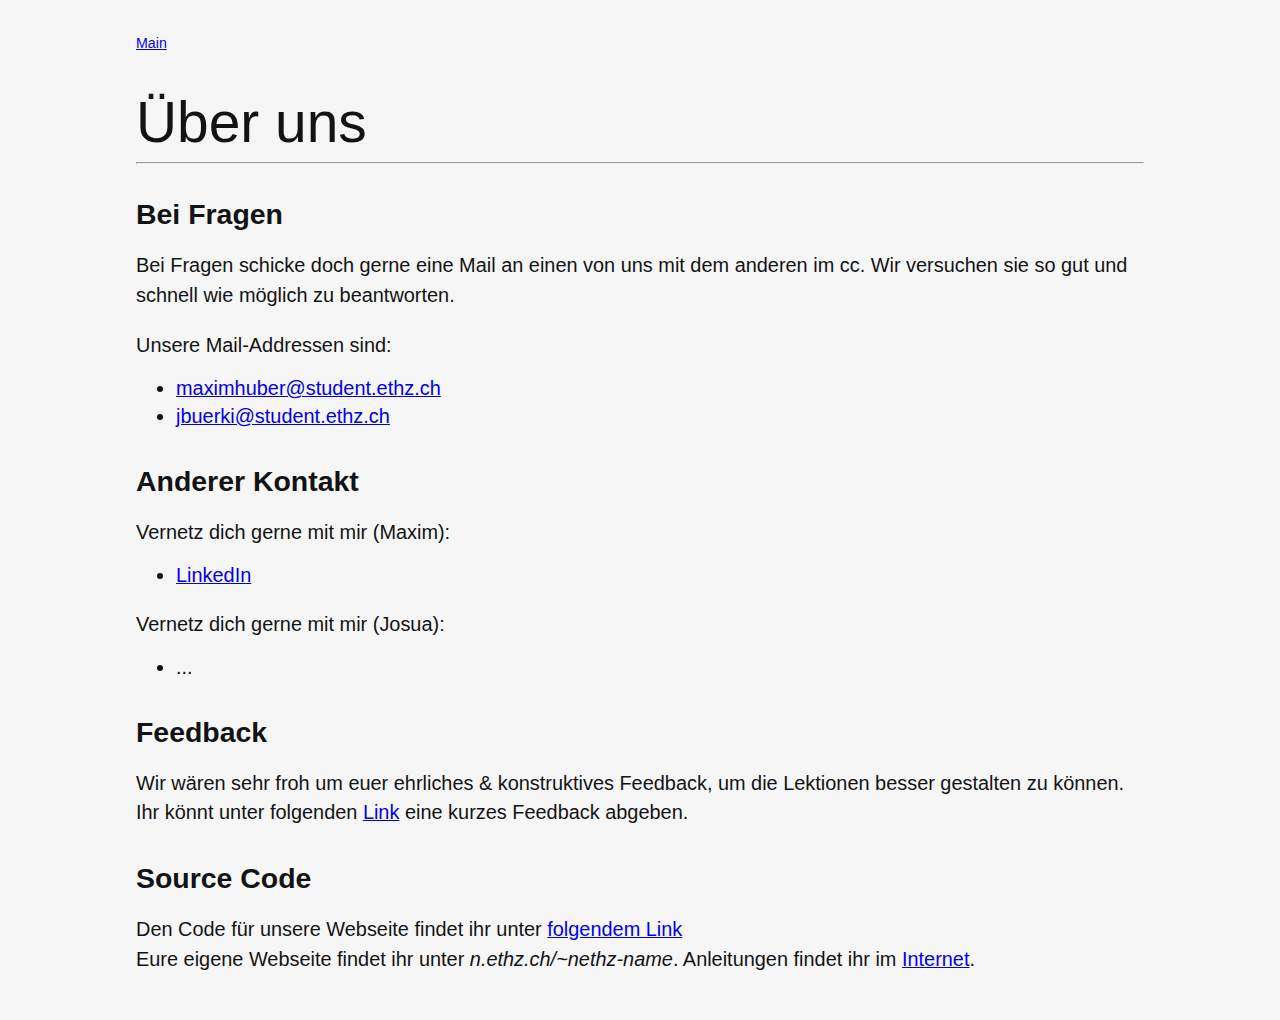
==== about.html @ 84e2eaf7 "style changes" ====
<!DOCTYPE html>

<meta http-equiv="content-type" content="text/html; charset=utf-8">
<link rel="stylesheet" href="drip.css">

<a href="javascript:history.back()">Main</a>

<h1>Über uns</h1>
<hr>

<h2>Bei Fragen</h2>
    <p>Bei Fragen schicke doch gerne eine Mail an einen von uns mit dem anderen im cc. Wir versuchen sie so gut und schnell wie möglich zu beantworten.</p>
    <p>Unsere Mail-Addressen sind:</p>
    <ul>
        <li><a href = "mailto:maximhuber@student.ethz.ch" id = "mailtext">maximhuber@student.ethz.ch</a></li>
        <li><a href = "mailto:jbuerki@student.ethz.ch" id = "mailtext">jbuerki@student.ethz.ch</a></li>
    </ul>

<h2>Anderer Kontakt</h2>
    <p> Vernetz dich gerne mit mir (Maxim):</p>
        <ul>
            <li><a href="https://linkedin.com/in/maximhuber" target="_blank">LinkedIn</a></li>
        </ul>
    <p> Vernetz dich gerne mit mir (Josua):</p>
        <ul>
            <li>...</li>
        </ul>

<h2>Feedback</h2>
    <p>Wir wären sehr froh um euer ehrliches & konstruktives Feedback, um die Lektionen besser gestalten zu können.
        Ihr könnt unter folgenden <a href="#"><b>Link</b></a> eine kurzes Feedback abgeben.</p>

<h2>Source Code</h2>
    <p>Den Code für unsere Webseite findet ihr unter <a href="https://github.com/maximhuber04/eth-personal-homepage">folgendem Link</a><br>
    Eure eigene Webseite findet ihr unter <i>n.ethz.ch/~nethz-name</i>. Anleitungen findet ihr im <a href="https://ethz.ch/staffnet/de/it-services/katalog/web-applikationen-hosting/personal-website.html">Internet</a>.</p>
---- drip.css ----
/* At the top level of your code */
@media screen and (min-width: 0px) {
    body {
        padding: 1vh 5vw;
    }
}

@media screen and (min-width: 992px) { /*992px*/
    body {
        padding: 3vh 10vw;
    }
}

body {
    font-family: 'Inter', -apple-system, BlinkMacSystemFont, 'Segoe UI', Roboto, Oxygen, Ubuntu, Cantarell, 'Open Sans', 'Helvetica Neue', sans-serif;
    font-size: calc(10px + 0.33vw);
    -webkit-font-smoothing: antialiased;
    color: #121314;
    background-color: rgb(246, 246, 246);
}


h1 {
    font-size: 4em;
    font-weight: 500;
    margin-bottom: 0;
}

h2 {
    font-size: 2em;
    margin-top: 1.2em;
    margin-bottom: auto;
}

p {
    font-size: 1.4em;
    font-weight: 300;
    line-height: 1.5;
    margin-top: 1em;
    margin-bottom: 0.5em;
}

li {
    font-size: 1.4em; /*the same as p*/
    font-weight: 300;
    line-height: 1.4;
}

footer {
    margin-top: 4em;
    margin-bottom: 1em;
}

table {
    width: 100%;
    margin-top: 0.5em;
}

th {
    padding-left: 0.4em;
    text-align:left;
    background-color: rgb(187, 187, 187);
}

tr {
    height: 3em;
}

td {
    padding-left: 0.4em;
    text-align: left;
}
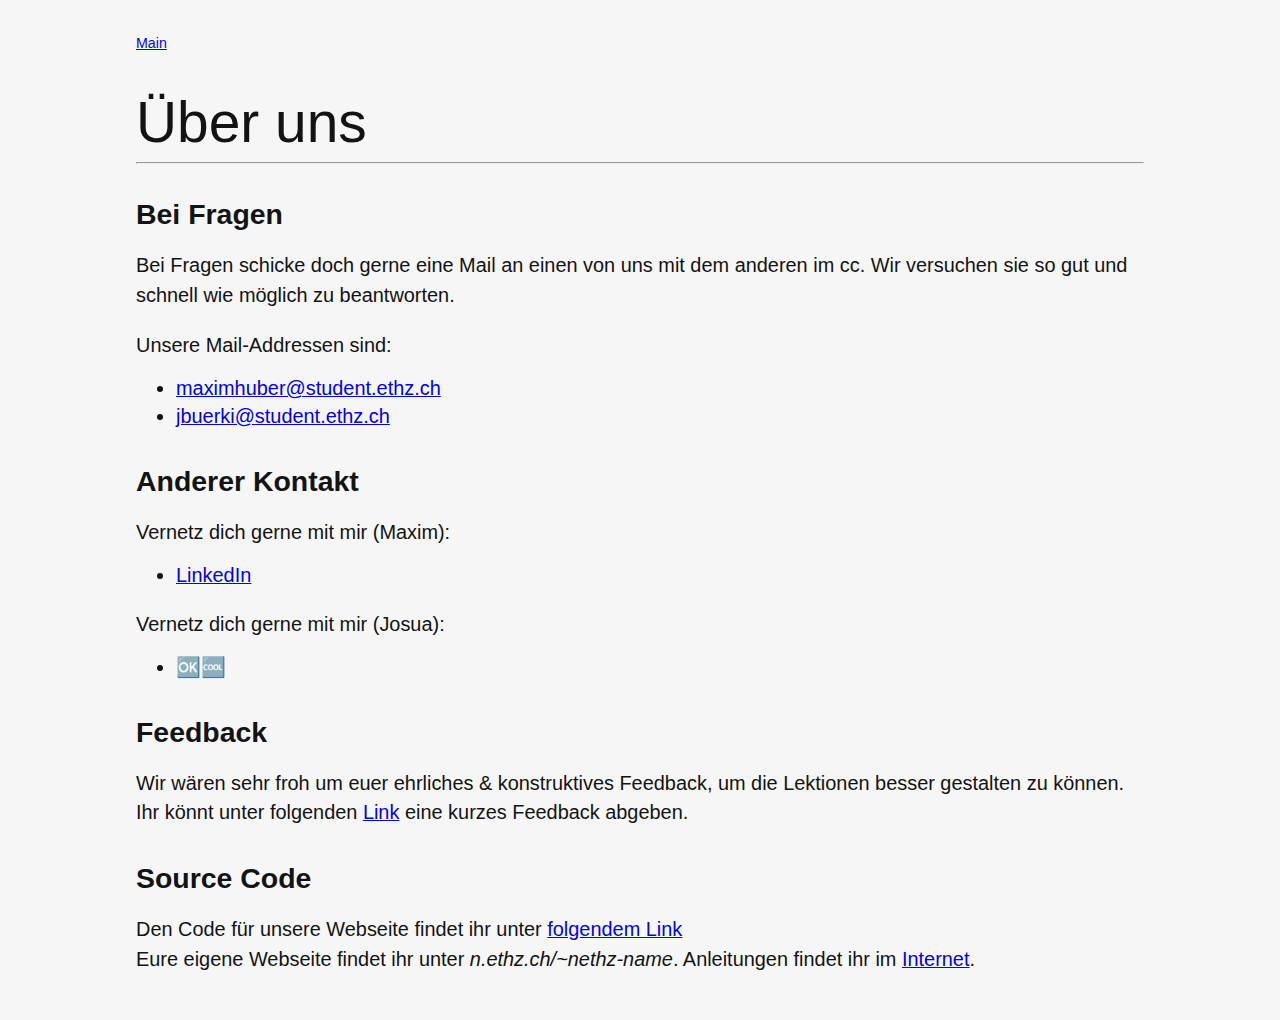
==== commit cc5af8d3: "preparing first session" ====
--- a/about.html
+++ b/about.html
@@ -23,7 +23,7 @@
         </ul>
     <p> Vernetz dich gerne mit mir (Josua):</p>
         <ul>
-            <li>...</li>
+            <li><a href="https://www.youtube.com/watch?v=t5yP-wywGnQ" target="_blank" style="text-decoration:none" >🆗🆒</a></li>
         </ul>
 
 <h2>Feedback</h2>
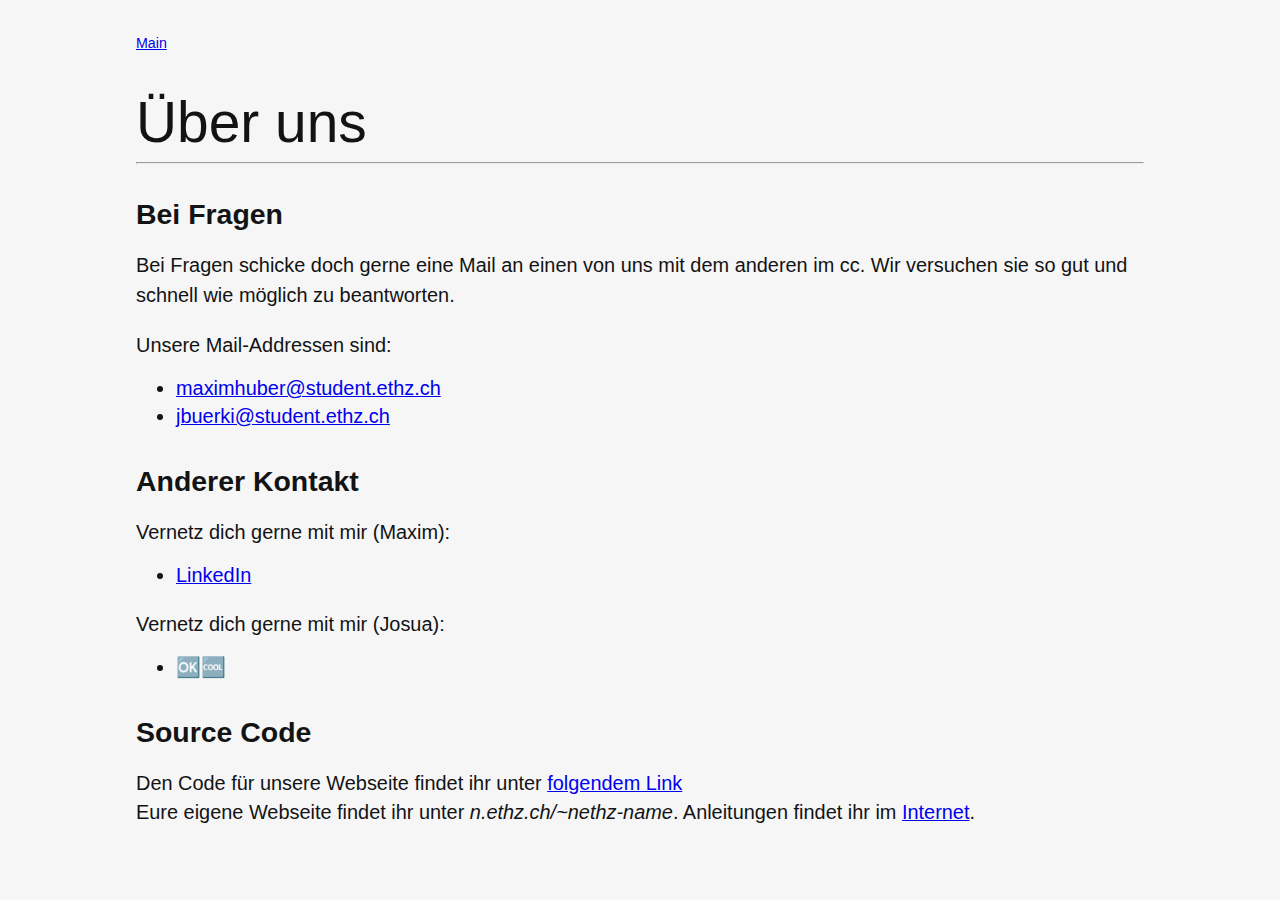
==== commit 9913e5cc: "update index.html" ====
--- a/about.html
+++ b/about.html
@@ -26,9 +26,11 @@
             <li><a href="https://www.youtube.com/watch?v=t5yP-wywGnQ" target="_blank" style="text-decoration:none" >🆗🆒</a></li>
         </ul>
 
+<!--
 <h2>Feedback</h2>
     <p>Wir wären sehr froh um euer ehrliches & konstruktives Feedback, um die Lektionen besser gestalten zu können.
         Ihr könnt unter folgenden <a href="#"><b>Link</b></a> eine kurzes Feedback abgeben.</p>
+-->
 
 <h2>Source Code</h2>
     <p>Den Code für unsere Webseite findet ihr unter <a href="https://github.com/maximhuber04/eth-personal-homepage">folgendem Link</a><br>
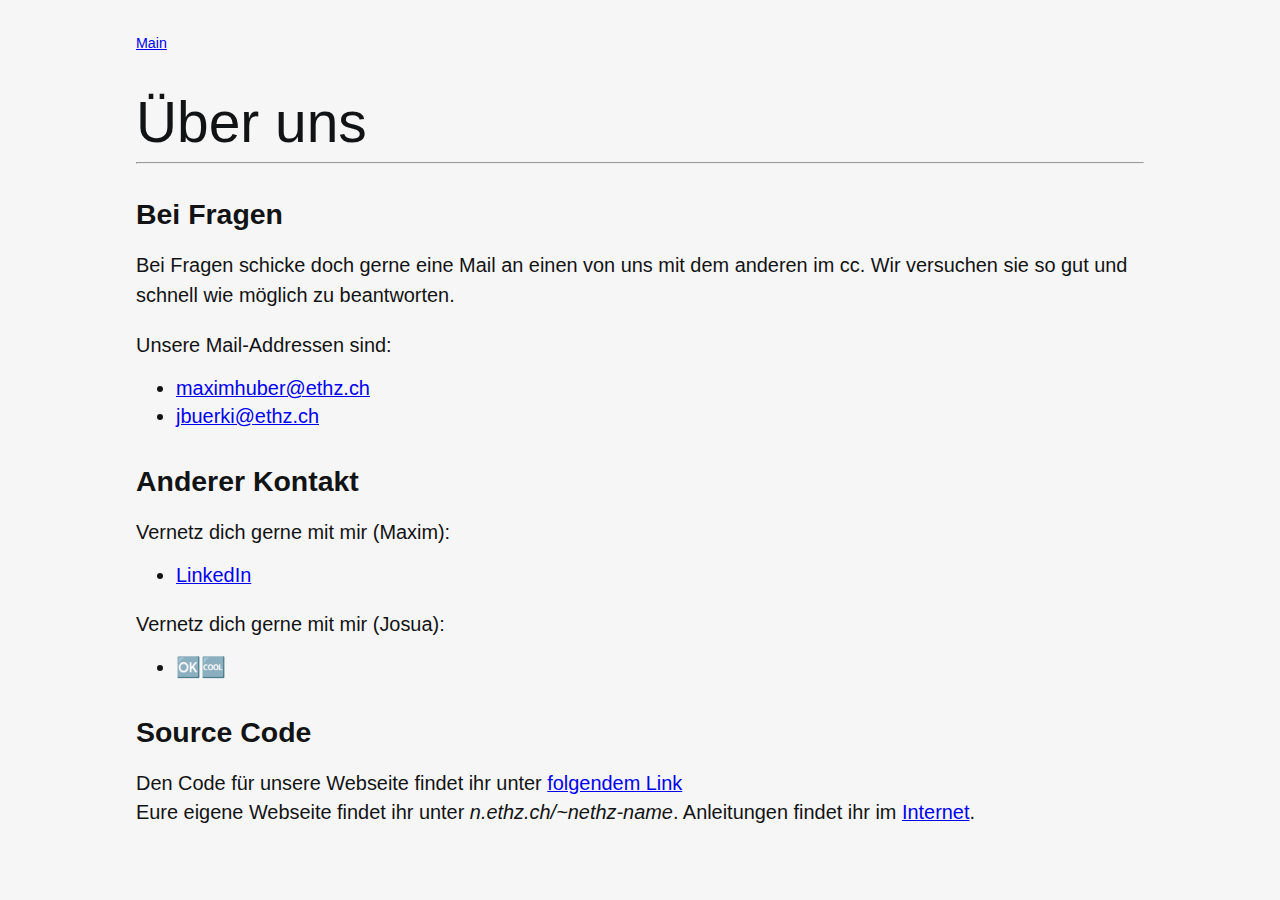
==== commit 3af501fc: "update email addresses" ====
--- a/about.html
+++ b/about.html
@@ -12,8 +12,8 @@
     <p>Bei Fragen schicke doch gerne eine Mail an einen von uns mit dem anderen im cc. Wir versuchen sie so gut und schnell wie möglich zu beantworten.</p>
     <p>Unsere Mail-Addressen sind:</p>
     <ul>
-        <li><a href = "mailto:maximhuber@student.ethz.ch" id = "mailtext">maximhuber@student.ethz.ch</a></li>
-        <li><a href = "mailto:jbuerki@student.ethz.ch" id = "mailtext">jbuerki@student.ethz.ch</a></li>
+        <li><a href = "mailto:maximhuber@ethz.ch" id = "mailtext">maximhuber@ethz.ch</a></li>
+        <li><a href = "mailto:jbuerki@ethz.ch" id = "mailtext">jbuerki@ethz.ch</a></li>
     </ul>
 
 <h2>Anderer Kontakt</h2>
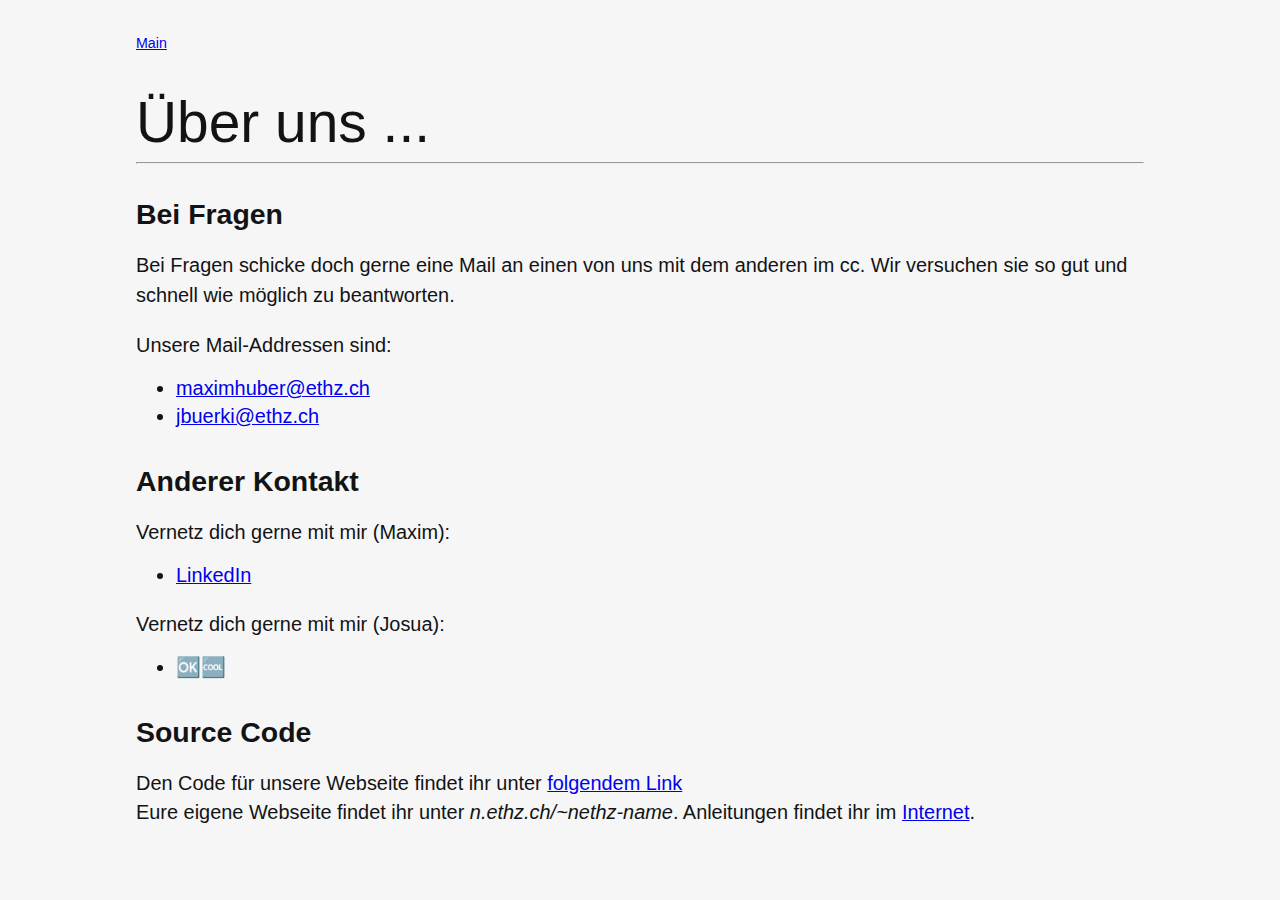
==== commit f3ed1148: "Update about.html" ====
--- a/about.html
+++ b/about.html
@@ -5,7 +5,7 @@
 
 <a href="javascript:history.back()">Main</a>
 
-<h1>Über uns</h1>
+<h1>Über uns ...</h1>
 <hr>
 
 <h2>Bei Fragen</h2>
@@ -34,4 +34,4 @@
 
 <h2>Source Code</h2>
     <p>Den Code für unsere Webseite findet ihr unter <a href="https://github.com/maximhuber04/eth-personal-homepage">folgendem Link</a><br>
-    Eure eigene Webseite findet ihr unter <i>n.ethz.ch/~nethz-name</i>. Anleitungen findet ihr im <a href="https://ethz.ch/staffnet/de/it-services/katalog/web-applikationen-hosting/personal-website.html">Internet</a>.</p>+    Eure eigene Webseite findet ihr unter <i>n.ethz.ch/~nethz-name</i>. Anleitungen findet ihr im <a href="https://ethz.ch/staffnet/de/it-services/katalog/web-applikationen-hosting/personal-website.html">Internet</a>.</p>
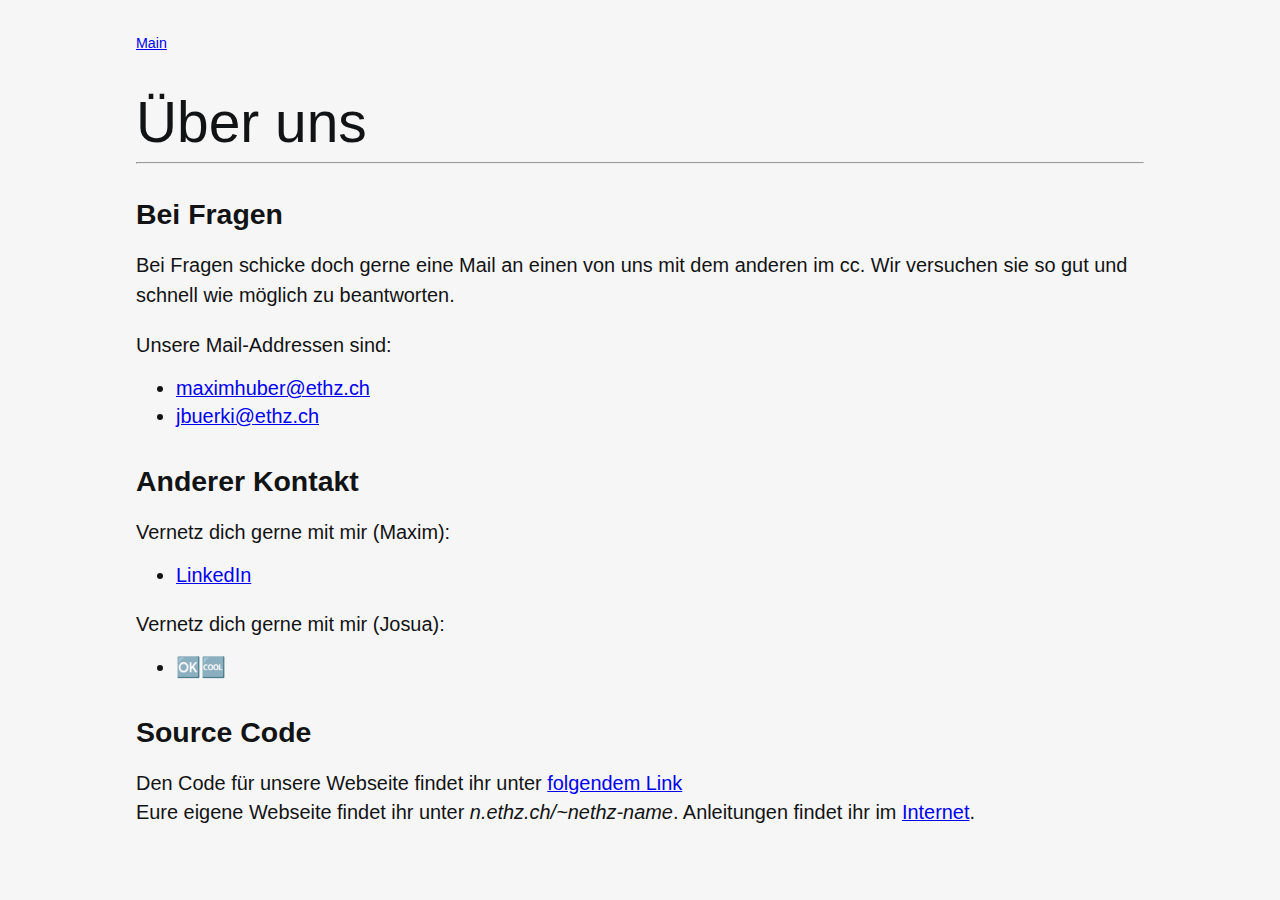
==== commit be165576: "Update about.html" ====
--- a/about.html
+++ b/about.html
@@ -5,7 +5,7 @@
 
 <a href="javascript:history.back()">Main</a>
 
-<h1>Über uns ...</h1>
+<h1>Über uns</h1>
 <hr>
 
 <h2>Bei Fragen</h2>
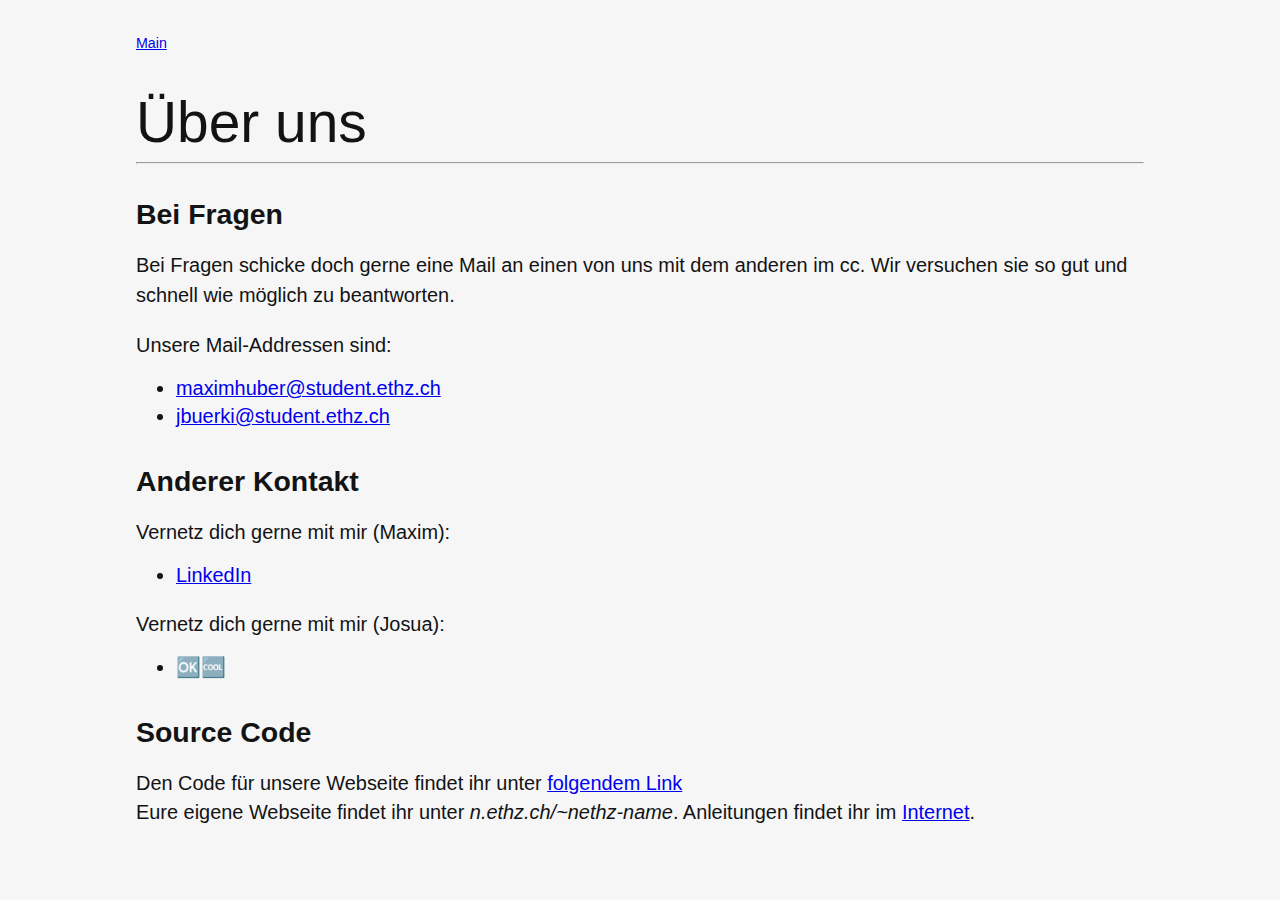
==== commit 2201511e: "after übungsstunde 4" ====
--- a/about.html
+++ b/about.html
@@ -12,8 +12,8 @@
     <p>Bei Fragen schicke doch gerne eine Mail an einen von uns mit dem anderen im cc. Wir versuchen sie so gut und schnell wie möglich zu beantworten.</p>
     <p>Unsere Mail-Addressen sind:</p>
     <ul>
-        <li><a href = "mailto:maximhuber@ethz.ch" id = "mailtext">maximhuber@ethz.ch</a></li>
-        <li><a href = "mailto:jbuerki@ethz.ch" id = "mailtext">jbuerki@ethz.ch</a></li>
+        <li><a href = "mailto:maximhuber@student.ethz.ch" id = "mailtext">maximhuber@student.ethz.ch</a></li>
+        <li><a href = "mailto:jbuerki@student.ethz.ch" id = "mailtext">jbuerki@student.ethz.ch</a></li>
     </ul>
 
 <h2>Anderer Kontakt</h2>
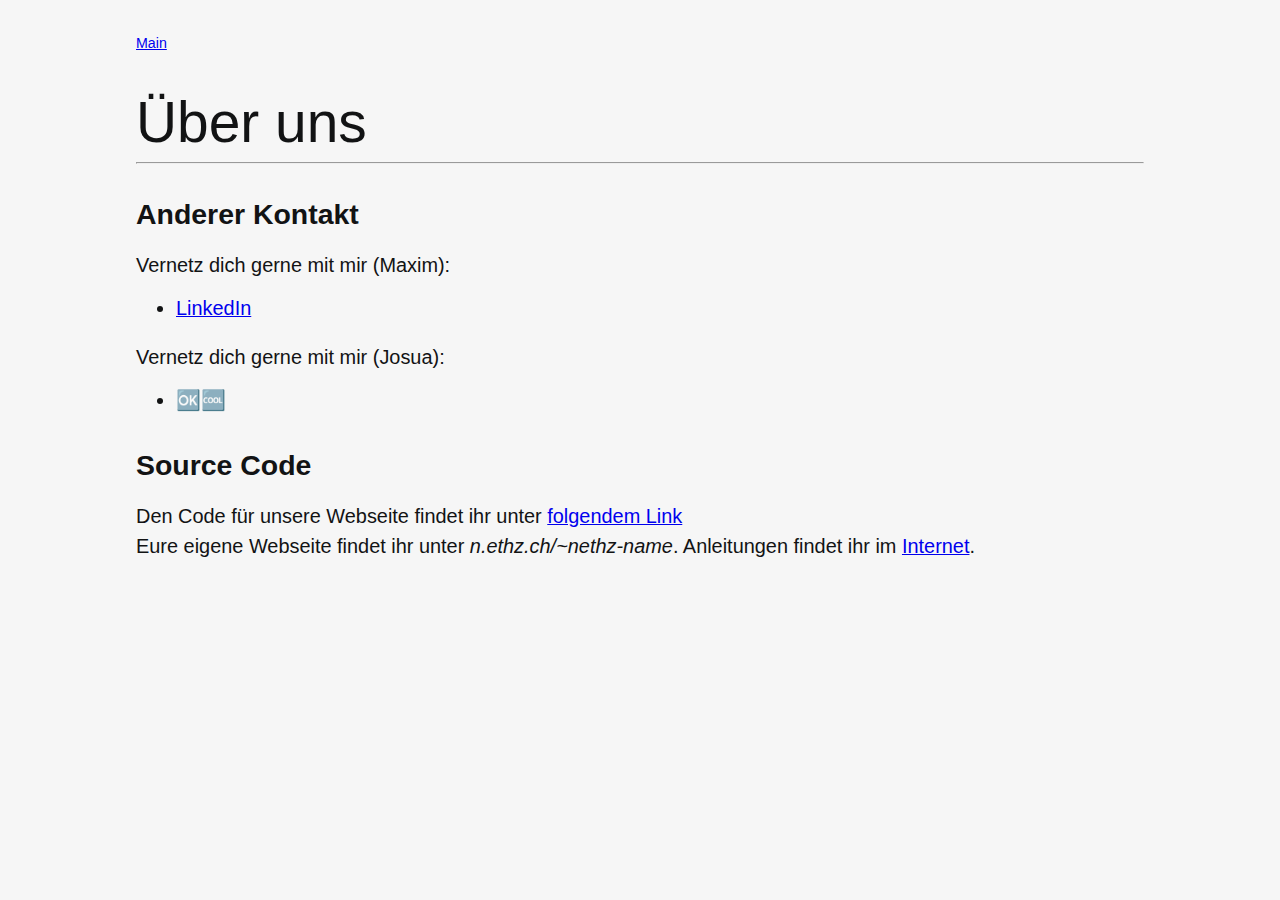
==== commit e8088e38: "updated email information" ====
--- a/about.html
+++ b/about.html
@@ -7,14 +7,6 @@
 
 <h1>Über uns</h1>
 <hr>
-
-<h2>Bei Fragen</h2>
-    <p>Bei Fragen schicke doch gerne eine Mail an einen von uns mit dem anderen im cc. Wir versuchen sie so gut und schnell wie möglich zu beantworten.</p>
-    <p>Unsere Mail-Addressen sind:</p>
-    <ul>
-        <li><a href = "mailto:maximhuber@student.ethz.ch" id = "mailtext">maximhuber@student.ethz.ch</a></li>
-        <li><a href = "mailto:jbuerki@student.ethz.ch" id = "mailtext">jbuerki@student.ethz.ch</a></li>
-    </ul>
 
 <h2>Anderer Kontakt</h2>
     <p> Vernetz dich gerne mit mir (Maxim):</p>
--- a/drip.css
+++ b/drip.css
@@ -68,6 +68,8 @@
 
 td {
     padding-left: 0.4em;
+    padding-top: 0.5em;
+    padding-bottom: 0.5em;
     text-align: left;
 }
 
